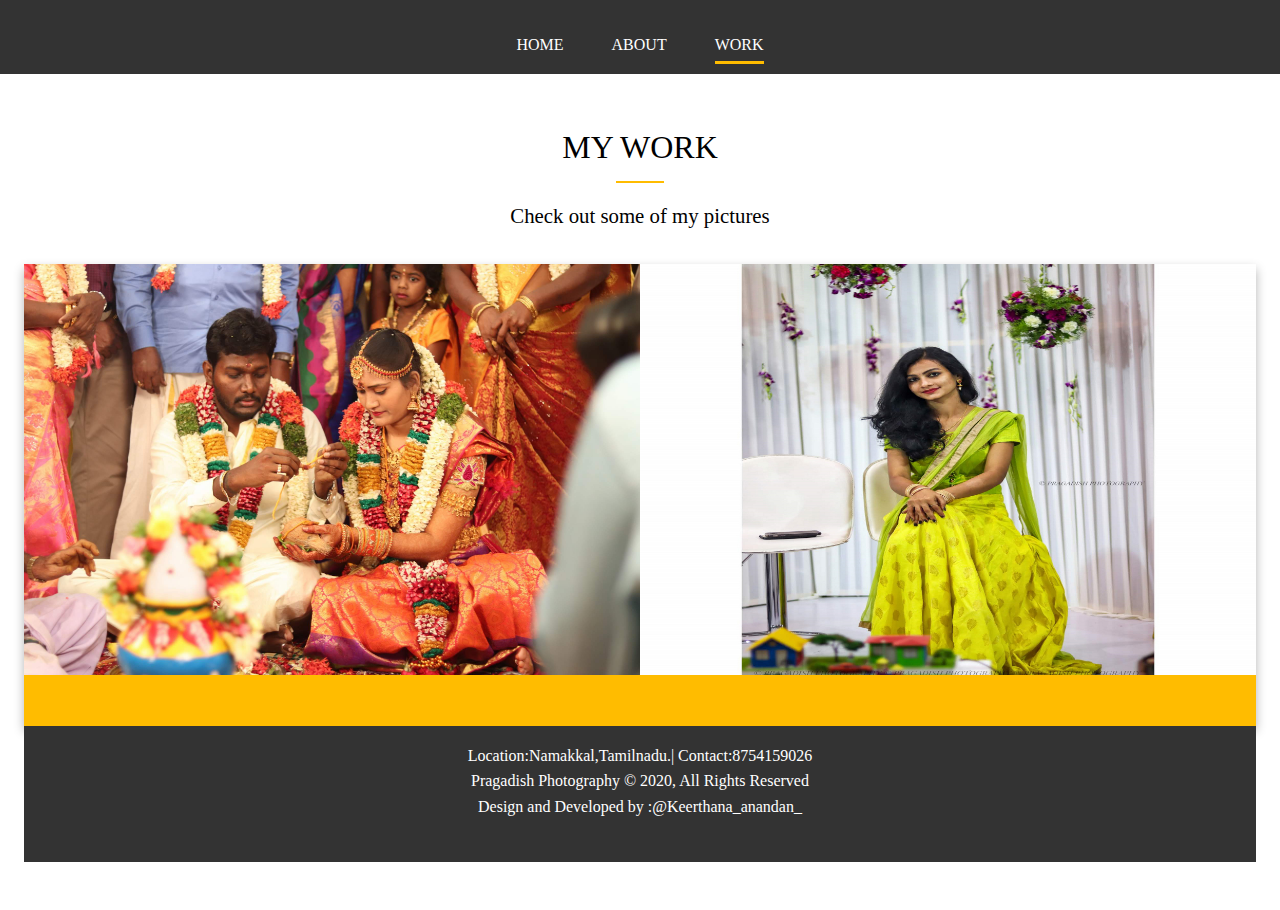
==== work.html @ 64ae879d "initial commit" ====
<!DOCTYPE html>
<html lang="en">
<head>
  <meta charset="UTF-8">
  <meta name="viewport" content="width=device-width, initial-scale=1.0">
  <meta http-equiv="X-UA-Compatible" content="ie=edge">
  <link
      rel="stylesheet"
      href="https://use.fontawesome.com/releases/v5.7.2/css/all.css"
      integrity="sha384-fnmOCqbTlWIlj8LyTjo7mOUStjsKC4pOpQbqyi7RrhN7udi9RwhKkMHpvLbHG9Sr"
      crossorigin="anonymous"
    />
<link rel="stylesheet" href="style.css">
<meta name="description" content="welcome to the hotel">
<meta name="keyword" content="new england hotel,hotel bt"> 
  <title>Pragadish Photography | About</title>
</head>
<body>
  <header>
    <nav id="main-nav" class="bg-dark">
      <div class="container">
      <ul>
        <li><a href="index.html" >Home</a></li>
        <li><a href="about.html" >About</a></li>
        <li><a href="work.html" class="current">Work</a></li>
        
      </ul>
      </div>
    </nav>
  </header>

   <!-- Section A: Gallery -->
   <section id="work-a" class="text-center py-3">
    <div class="container">
      <h2 class="section-title">My Work</h2>
      <div class="bottom-line"></div>
      <p class="lead">
        Check out some of my pictures
      </p>
      <div class="items">
        <div class="item">
          <div class="item-image">
           <img src="img/wed2.JPG"/>
          </div>
          <div class="item-text">
            <div class="item-text-wrap">
            
              <h2 class="item-text-title">WEDDIND Photography</h2>
              <a href="wedgallery.html" target="_blank" class="btn-light" id="font">click to view</a>
            </div>
          </div>
        </div>
        <div class="item">
          <div class="item-image">
            <img src="img/25.jpg" alt="" />
          </div>
          <div class="item-text">
            <div class="item-text-wrap">
              
              <h2 class="item-text-title">Fashion Photography</h2>
              <a href="modgallery.html" target="_blank" class="btn-light" id="font">click to view</a>
            </div>
          </div>
        </div>
        
        </div>




        <footer id="main-footer">
          <div class="footer-content container">
            <div>
           <p>Location:Namakkal,Tamilnadu.| Contact:8754159026</p>
           <p>Pragadish Photography &copy; 2020, All Rights Reserved</p>
           <p>Design and Developed  by <a href="https://instagram.com/keerthana_anandan_?igshid=17wivklwgw0v5"> :@Keerthana_anandan_ </a></p>
            
            <div class="social">
          
            <a href="www.facebook.com/pragadishphotography/" target="_blank"><i class="fab fa-facebook"></i></a>
            <a href="https://instagram.com/pragadish_photography?igshid=5xeemzu7ox75" target="_blank"><i class="fab fa-instagram"></i></a>
            
          </div>
          
        </footer>
  </body>
</html>
---- style.css ----
.container {
    max-width: 1280px;
    padding: 0 1.5rem;
    margin: auto;
    overflow: hidden; }
  
  .btn-main, .btn-light, .btn-dark {
    display: inline-block;
    padding: 0.8rem 2rem;
    transition: all 0.5s;
    border: none;
    cursor: pointer; }
  
  .btn-main {
    color: #333;
    background-color: #ffbc00;
   }
  
  .btn-light {
    color: #333;
    background-color: #ffffff; }
  
  .btn-dark {
    color: #f4f4f4;
    background-color: #333; }
  
  button[class^='btn-']:hover,
  a[class^='btn-']:hover,
  input[class^='btn-']:hover {
    background-color: #ffbc00; }

    .bg-primary{
      background:#f7c08a;
      color:#333; }
  
  .bg-main {
    background: #ffbc00;
    color: #fff; }
  
  .bg-dark {
    background: #333;
    color: #fff; }
  
  .bg-light {
    background: #f4f4f4;
    color: #000; }
  
  .bg-medium {
    background: #ccc;
    color: #000; }
  
  .lead {
    font-size: 1.3rem;
    margin-bottom: 2rem; }
  
  .text-center {
    text-align: center; }
  
  .py-1 {
    padding: 1rem 0; }
  
  .py-2 {
    padding: 2rem 0; }
  
  .py-3 {
    padding: 3rem 0; }
  
  .py-4 {
    padding: 4rem 0; }
  
  .my-1 {
    margin: 1rem 0; }
  
  .my-2 {
    margin: 2rem 0; }
  
  .my-3 {
    margin: 3rem 0; }
  
  .my-4 {
    margin: 4rem 0; }
  
  .section-title {
    font-size: 2rem;
    display: block;
    padding-bottom: 0.5rem;
    text-align: center;
    font-weight: 100;
    text-transform: uppercase; }
  
  .bottom-line {
    height: 2px;
    width: 3rem;
    background: #ffbc00;
    display: block;
    margin: 0 auto 1rem auto; }
  
  .items {
    display: grid;
    grid-template-columns: repeat(2, 1fr);
    box-shadow: 0 5px 10px 0 rgba(0, 0, 0, 0.3); }
  
  .item {
    position: relative;
    background: #ffbc00;
    overflow: hidden; }
    .item::after {
      content: '';
      position: absolute;
      display: block;
      background: inherit;
      opacity: 0.9;
      top: 0;
      left: 0;
      width: 100%;
      height: 100%;
      transform: scale(2) translateX(-75%) translateY(-75%) rotate(-28deg);
      transition: transform 3s cubic-bezier(0.2, 1, 0.3, 1); }
    .item:hover:after {
      transform: scale(2) translateX(0) translateY(0) rotate(-28deg); }
    .item:hover .item-image {
      transform: scale(1.2); }
    .item:hover .item-text {
      opacity: 1;
      transform: translateY(0); }
    .item-image {
      height: auto;
      transform: translateZ(0);
      display: block;
      transition: transform 750ms cubic-bezier(0.2, 1, 0.3, 1); }
    .item-image:before {
      content: '';
      display: block;
      padding-top: 75%;
      overflow: hidden; }
    .item-image img {
      position: absolute;
      top: 0;
      left: 0;
      width: 100%;
      height: auto;
      line-height: 0; }
    .item-text {
      position: absolute;
      top: 0;
      left: 0;
      bottom: 0;
      right: 0;
      opacity: 0;
      text-align: center;
      z-index: 1;
      color: #fff;
      transform: translateY(-20%);
      transition: opacity 500ms cubic-bezier(0.2, 1, 0.3, 1), transform 500ms cubic-bezier(0.2, 1, 0.3, 1);
      transition-delay: 300ms; }
    .item-text-wrap {
      position: absolute;
      width: 100%;
      top: 50%;
      transform: translateY(-50%); }
    .item-text-title {
      font-size: 2rem;
      padding: 0 1rem;
      margin: 5px 0 0 0; }
    .item-text-category {
      text-transform: uppercase;
      font-size: 1.2rem;
      opacity: 0.7;
      margin: 0; }
  
  * {
    margin: 0;
    padding: 0; }
    .clr{
      clear: both;
    }
  
  body {
    font-family: 'Noto Serif JP', serif;
    line-height: 1.6;
    background: #fff; }
  
  a {
    text-decoration: none;
    color: #333; }
  
  ul {
    list-style: none; }
  
  h2,
  h3,
  h4 {
    text-transform: uppercase; }
  
  img {
    width: 100%; }

    /*font change*/
 #font {
   font-family:'Verdana, Geneva, Tahoma, sans-serif';
   border-radius:6px;
    }
    
  
  #logo {
    width: 70px;
    height: 70px;
    color: #fff;
    text-transform: uppercase; }
    /*main nav*/
    #main-nav {
      display: flex;
      justify-content: space-between;
      padding-top: 1rem; }
      #main-nav ul {
        display: flex; }
      #main-nav li {
        padding: 1rem 1.5rem; }
      #main-nav a {
        text-decoration: none;
        color:#fff;
        text-transform: uppercase;
        border-bottom: 3px transparent solid;
        padding-bottom: 0.5rem;
        transition: border-color 0.5s; }
        #main-nav a:hover {
          border-color: #ccc; }
        #main-nav a.current {
          border-color: #ffbc00; }
    

    /*navbar*/
#navbar{
  background: #000;
  color: #ffffff;
  overflow: auto;

}
 #navbar a{
   color: #ffffff;

 }

 #navbar .logo{
   float: left;
   padding-top: 10px;

 }
 
 #navbar ul{
   list-style: none;
   float: left; 

 }
 #navbar ul li {
   float: left;
 }

 #navbar ul li a{
   display: block;
   padding:30px;
   text-align: center;
 }
 #navbar ul li a:hover, 
 #navbar ul li a.current {
   background: #444;
   color: #f7c08a;
 }

  
  
        
        #header-home {
            background: url("img/showcaseee.jpg") no-repeat center right/cover;
            opacity: 0.9;
            height: 100vh;
            color: #fff; }
            #header-home .header-content {
              text-align: center;
              padding-top: 20%; }
              #header-home .header-content h1 {
                font-size: 4rem;
                line-height: 1.2; }

                /*about info*/
#about-info .info-right{
  float:right;
  width:50%;
  min-height:100%;
  
}
#about-info .info-right img{
  display:block;
  margin:auto;
  width:50%;

}
#about-info .info-left{

float:left;
width:50%;
min-height:100%;
}



/*testmonial cover-to show whole img*/
#testimonials {
  height:600px;
  background: url('img/showcasee.JPG') no-repeat center center/cover; 
  padding-top:100px;
}
#testimonials  h2{
  color:#fff;
  text-align:center;
  padding-bottom:40px;
}
#testimonials .testimonial{
  padding:20px;
  margin-bottom:40px;
  border-radius:5px;
  opacity:0.9;

}
#testimonials .testimonial img{

  width:50px;
  float:left;
  margin-right:20px;
  border-radius:50%;

}
#main-footer{
  background:#333;
  text-align:center;
  color:#fff;
  padding:20px;
}

    #main-footer {
      background: #333;
      color: #fff;
      height: 6rem;
      
    }
    
      .footer-content {
        display: flex;
        justify-content: center;
        height: 6rem;
        align-items: center;
      }
    
          #main-footer .social i:hover {
            background: coral;
          
        }
        #main-footer .footer-content a{
          color:#fff;
        }

        #main-footer .social a{
          color:#fff;
          padding:5px;

        }
    
        .gallery{
          column-count: 3;
          max-width:1000px;
          margin:auto;
          background:#ffffff;
          padding:30px;
          box-shadow:0 0 30px #ffbc00;
        }
         
          

        
































                @media (max-width: 800px) {
                    #header-home {
                      height: 30rem; }
                      #header-home .header-content {
                        padding-top: 5rem; } }
                        
                  
                  @media (max-width: 500px) {
                    #main-nav {
                      flex-direction: column;
                      align-items: center; }
                      #main-nav li {
                        padding: 1rem; }
                    #header-home {
                      height: 50rem;
                      border-bottom: 3px solid #ffbc00;
                      background-position: 50% 50%;}
                      #header-home .header-content h1{
                          padding-top: 3rem;
                    font-size: 3rem; }
                  
                    
                      
                    #header-inner {
                      height: 10rem; }
                      #main-footer {
                        height: 7rem; }
                        #main-footer .footer-content {
                          flex-direction: column;
                          padding: 1rem;
                          height: 5rem; }
                          #home-a .specials,
                          #home-b .stats,
                          #home-c .process,
                          #about-d .testimonials,
                          #contact-b .contact-info,
                          .items {
                            grid-template-columns: 1fr; }
                          #home-a .specials div {
                            border-bottom: 1px #f4f4f4 solid;
                            padding-bottom: 1rem; }
                            #home-a .specials div:last-child {
                              border: none;
                              padding-bottom: 0; }
                          #home-b .stats div {
                            padding: 2rem 0 1rem 0; }
                          #about-a .about-info {
                            grid-template-areas: 'bioimage' 'bio' 'aw1' 'aw2' 'aw3'; }
                          #about-c {
                            display: none; } 
                            #main-footer {
                              clear: both;
                              height: 13rem; }
                              #main-footer .footer-content {
                                flex-direction: column;
                                padding: 1rem;
                                height: 10rem; } }
                    
                    @media (max-height: 580px) {
                      #header-home .header-content {
                        padding-top: 3rem; }
                       }
                    
                    @media (max-height: 330px) {
                      #header-home .header-content h1 {
                        font-size: 2rem; }
                      
                      }

                      @media (max-width:768px){
                        /* about info*/

#about-info .info-right ,
#about-info .info-left {
  width:100%;
  float:none;

}
#about-info .info-right {
  margin-top:30px;
}

.l-heading{
  text-align:center;
}
                      }

                      @media screen and (max-width: 1024px){
                        .gallery{
                          column-count: 3;
                        }
                      }
                      @media screen and (max-width: 640px){
                        .gallery{
                          column-count: 2;
                        }
                      } @media screen and (max-width: 375px){
                        .gallery{
                          column-count: 2;
                        }
                      }
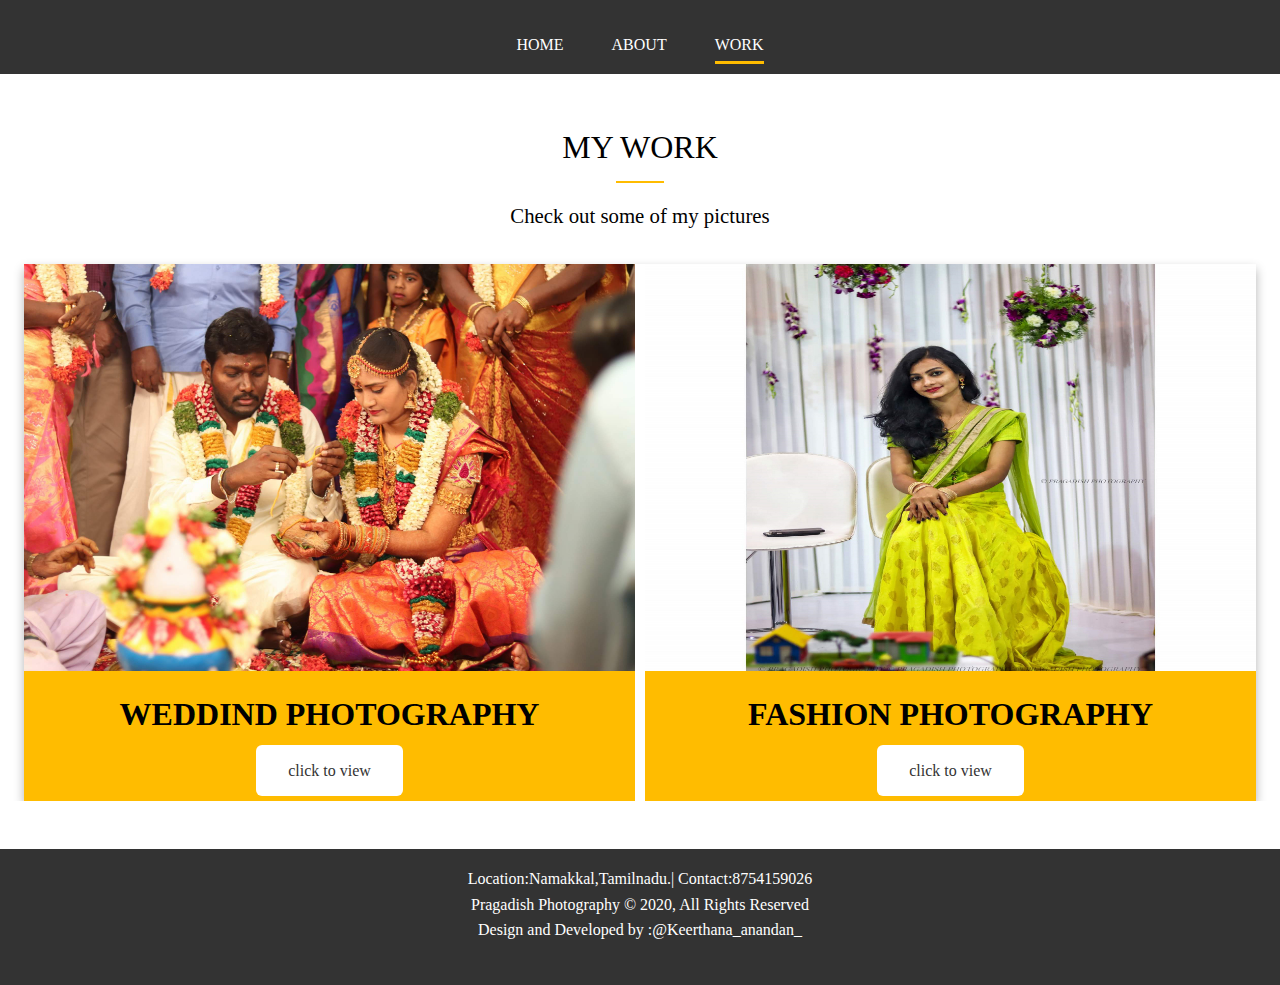
==== commit cfd5e3a7: "about page responsive and updated work page" ====
--- a/work.html
+++ b/work.html
@@ -38,32 +38,36 @@
         Check out some of my pictures
       </p>
       <div class="items">
-        <div class="item">
-          <div class="item-image">
-           <img src="img/wed2.JPG"/>
-          </div>
-          <div class="item-text">
-            <div class="item-text-wrap">
+         <div class="item">
+           <div class="item-image">
+             <img src="img/wed2.JPG"/>
+          
+         
             
               <h2 class="item-text-title">WEDDIND Photography</h2>
               <a href="wedgallery.html" target="_blank" class="btn-light" id="font">click to view</a>
             </div>
+            
           </div>
-        </div>
-        <div class="item">
-          <div class="item-image">
-            <img src="img/25.jpg" alt="" />
-          </div>
-          <div class="item-text">
-            <div class="item-text-wrap">
+        
+         <div class="item">
+           <div class="item-image">
+             <img src="img/25.jpg" alt="" />
+          
+         
               
               <h2 class="item-text-title">Fashion Photography</h2>
               <a href="modgallery.html" target="_blank" class="btn-light" id="font">click to view</a>
             </div>
+            
           </div>
-        </div>
+      </div>
+
+    </div>
+      </section>
         
-        </div>
+        
+     
 
 
 
--- a/style.css
+++ b/style.css
@@ -98,75 +98,27 @@
   .items {
     display: grid;
     grid-template-columns: repeat(2, 1fr);
+    grid-gap: 10px;
     box-shadow: 0 5px 10px 0 rgba(0, 0, 0, 0.3); }
   
   .item {
     position: relative;
     background: #ffbc00;
     overflow: hidden; }
-    .item::after {
-      content: '';
-      position: absolute;
-      display: block;
-      background: inherit;
-      opacity: 0.9;
-      top: 0;
-      left: 0;
-      width: 100%;
-      height: 100%;
-      transform: scale(2) translateX(-75%) translateY(-75%) rotate(-28deg);
-      transition: transform 3s cubic-bezier(0.2, 1, 0.3, 1); }
-    .item:hover:after {
-      transform: scale(2) translateX(0) translateY(0) rotate(-28deg); }
-    .item:hover .item-image {
-      transform: scale(1.2); }
-    .item:hover .item-text {
-      opacity: 1;
-      transform: translateY(0); }
-    .item-image {
-      height: auto;
-      transform: translateZ(0);
-      display: block;
-      transition: transform 750ms cubic-bezier(0.2, 1, 0.3, 1); }
-    .item-image:before {
-      content: '';
-      display: block;
-      padding-top: 75%;
-      overflow: hidden; }
-    .item-image img {
-      position: absolute;
-      top: 0;
-      left: 0;
-      width: 100%;
-      height: auto;
-      line-height: 0; }
-    .item-text {
-      position: absolute;
-      top: 0;
-      left: 0;
-      bottom: 0;
-      right: 0;
-      opacity: 0;
-      text-align: center;
-      z-index: 1;
-      color: #fff;
-      transform: translateY(-20%);
-      transition: opacity 500ms cubic-bezier(0.2, 1, 0.3, 1), transform 500ms cubic-bezier(0.2, 1, 0.3, 1);
-      transition-delay: 300ms; }
-    .item-text-wrap {
-      position: absolute;
-      width: 100%;
-      top: 50%;
-      transform: translateY(-50%); }
+    
+   
+   
+    
     .item-text-title {
       font-size: 2rem;
       padding: 0 1rem;
-      margin: 5px 0 0 0; }
-    .item-text-category {
-      text-transform: uppercase;
-      font-size: 1.2rem;
-      opacity: 0.7;
-      margin: 0; }
+      margin: 10px 0 5px 0; }
+
+      .items .item  .btn-light{
+      border-radius: 3rem;
+        margin-bottom:5px;
+      }
+    
   
   * {
     margin: 0;
@@ -306,9 +258,9 @@
 
 /*testmonial cover-to show whole img*/
 #testimonials {
-  height:600px;
+  height:800px;
   background: url('img/showcasee.JPG') no-repeat center center/cover; 
-  padding-top:100px;
+  padding-top:80px;
 }
 #testimonials  h2{
   color:#fff;
@@ -428,7 +380,7 @@
                       background-position: 50% 50%;}
                       #header-home .header-content h1{
                           padding-top: 3rem;
-                    font-size: 3rem; }
+                    font-size: 2rem; }
                   
                     
                       
@@ -446,7 +398,9 @@
                           #about-d .testimonials,
                           #contact-b .contact-info,
                           .items {
-                            grid-template-columns: 1fr; }
+                            grid-template-columns: 1fr;
+                           }
+                           
                           #home-a .specials div {
                             border-bottom: 1px #f4f4f4 solid;
                             padding-bottom: 1rem; }
